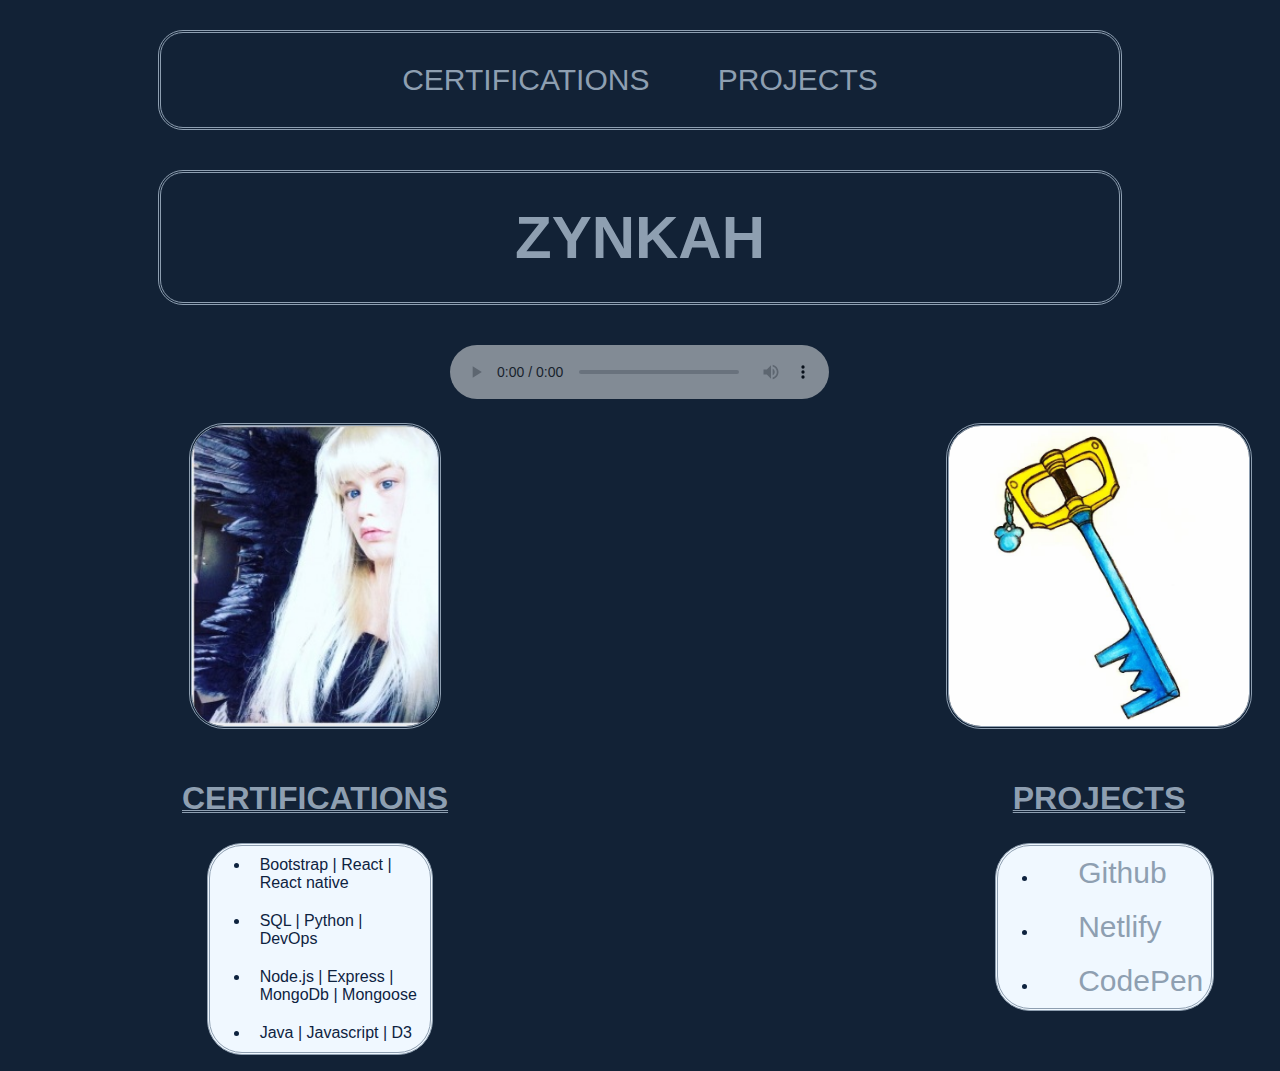
==== index.html @ e4938434 "small updates" ====
<!DOCTYPE html>
<html lang="en">

<head>
    <meta charset="utf-8" />
    <meta name="viewport" content="width=device-width, initaial-scale=1" />
    <title>Profile - Zynkah</title>
    <link rel="stylesheet" href="node_modules/bootstrap/dist/css/bootstrap.min.css" />
    <link rel="stylesheet" href="css/styles.css" />
    <link rel="stylesheet" href="node_modules/bootstrap-social/bootstrap-social.css" />
    <link rel="stylesheet" href="node_modules/font-awesome/css/font-awesome.min.css" />
    <link rel="stylesheet" href="../css/styles.css" />
</head>

<body>
    <header class="jumbotron jumbotron-fluid">
        <div class="container">
            <div class="row row-content">
                <div class="col-6 col-sm-3 col-md-2 align-self-center">
                    <a href="#aboutMe"> CERTIFICATIONS </a>
                    <a href="#interests"> PROJECTS </a>
                </div>
            </div>
        </div>
    </header>


    <section class="Zynkah">
        <h1>ZYNKAH</h1>
        <audio controls loop>
            <source src="../Profile/audio/Ends.mp3" />
            Your brwoser doesn ot support HTML5 audio. Here is a <a href="../audio/Ends.mp3">a link to the audio</a>
        </audio>
        <br />
    </section>
    <section class="aboutMe">
        <img src="./images/8609291.jpg" alt="sephiroth cosplay" height="300" ; />
        <h2 id="aboutMe">CERTIFICATIONS</h2>
        <ul>
            <li>
                Bootstrap | React | React native
            </li>
            <li>
                SQL | Python | DevOps
            </li>
            <li>
                Node.js | Express | MongoDb | Mongoose
            </li>
            <li>
                Java | Javascript | D3
            </li>
        </ul>
    </section>
    <section class="interests">
        <img src="./images/KH keyblade.jpg" alt="keyblade" height="300" />
        <h2 id="interests">PROJECTS</h2>
        <ul>
            <li>
               <a href="https://github.com/Zynkah">Github</a>
            </li>
            <li>
                <a href="https://app.netlify.com/teams/zynkah/overview">Netlify</a>
            </li>
            <li>
                <a href="https://codepen.io/Zynkah">CodePen</a>
            </li>
        </ul>
    </section>
</body>

</html>
---- css/styles.css ----
body {
  font-family: Verdana, Geneva, Tahoma, sans-serif;
  color: rgb(142, 159, 177);
  background-color: rgb(18, 34, 54);
}

.container {
  background-image: url("../Images/02.png");
  background-position: right;
  margin: 30px 150px;
  border-radius: 25px;
  text-align: center;
  border: double;
  padding: 30px;
}

a {
  color: rgb(142, 159, 177);
  font-size: 30px;
  text-decoration: none;
  padding: 30px;
}

a:hover {
  color: aliceblue;
}

h1 {
  background-image: url("../Images/02.png");
  background-position: right bottom;
  margin: 40px 150px;
  border-radius: 25px;
  padding: 30px;
  border: double;
  font-size: 60px;
}

audio {
  opacity: 0.5;
  width: 30%;
}

.Zynkah {
  text-align: center;
}

.aboutMe {
  float: left;
  text-align: center;
  padding-left: 10%;
}

.interests {
  float: right;
  text-align: center;
  padding-left: 10%;
}

img {
  display: inline-block;
  border: double;
  margin: 20px;
  border-radius: 35px;
}

h2 {
  font-size: 32px;
  text-decoration: underline double 1px;
}

ul {
  background-image: url("../Images/02.png");
  background-position: top right;
  margin-left: 20%;
  border: double;
  border-radius: 35px;
  width: 50%;
  background-color: aliceblue;
}

li {
  color: rgb(14, 35, 63);
  padding: 10px;
  text-align: left;
}
---- css/styles.css ----
body {
  font-family: Verdana, Geneva, Tahoma, sans-serif;
  color: rgb(142, 159, 177);
  background-color: rgb(18, 34, 54);
}

.container {
  background-image: url("../Images/02.png");
  background-position: right;
  margin: 30px 150px;
  border-radius: 25px;
  text-align: center;
  border: double;
  padding: 30px;
}

a {
  color: rgb(142, 159, 177);
  font-size: 30px;
  text-decoration: none;
  padding: 30px;
}

a:hover {
  color: aliceblue;
}

h1 {
  background-image: url("../Images/02.png");
  background-position: right bottom;
  margin: 40px 150px;
  border-radius: 25px;
  padding: 30px;
  border: double;
  font-size: 60px;
}

audio {
  opacity: 0.5;
  width: 30%;
}

.Zynkah {
  text-align: center;
}

.aboutMe {
  float: left;
  text-align: center;
  padding-left: 10%;
}

.interests {
  float: right;
  text-align: center;
  padding-left: 10%;
}

img {
  display: inline-block;
  border: double;
  margin: 20px;
  border-radius: 35px;
}

h2 {
  font-size: 32px;
  text-decoration: underline double 1px;
}

ul {
  background-image: url("../Images/02.png");
  background-position: top right;
  margin-left: 20%;
  border: double;
  border-radius: 35px;
  width: 50%;
  background-color: aliceblue;
}

li {
  color: rgb(14, 35, 63);
  padding: 10px;
  text-align: left;
}
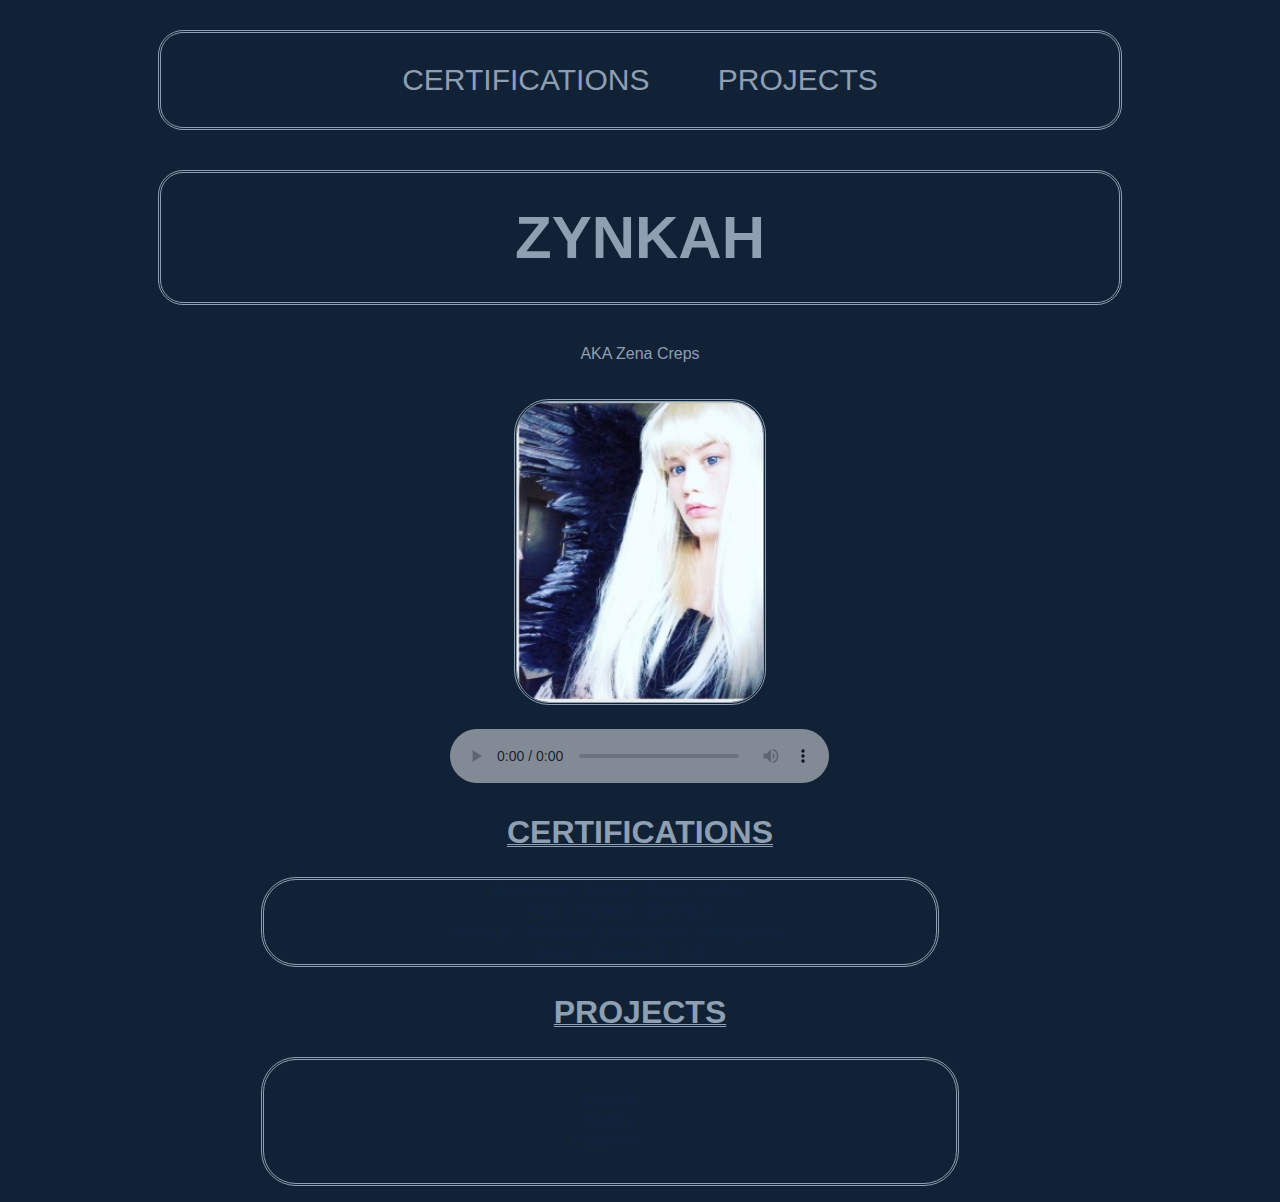
==== commit 7217b637: "Updates" ====
--- a/index.html
+++ b/index.html
@@ -17,8 +17,8 @@
         <div class="container">
             <div class="row row-content">
                 <div class="col-6 col-sm-3 col-md-2 align-self-center">
-                    <a href="#aboutMe"> CERTIFICATIONS </a>
-                    <a href="#interests"> PROJECTS </a>
+                    <a href="#certifications"> CERTIFICATIONS </a>
+                    <a href="#projects"> PROJECTS </a>
                 </div>
             </div>
         </div>
@@ -26,35 +26,39 @@
 
 
     <section class="Zynkah">
+        
         <h1>ZYNKAH</h1>
+        <p>AKA Zena Creps</p>
+        <img src="./images/8609291.jpg" alt="sephiroth cosplay" />
+        <br />
+
         <audio controls loop>
             <source src="../Profile/audio/Ends.mp3" />
-            Your brwoser doesn ot support HTML5 audio. Here is a <a href="../audio/Ends.mp3">a link to the audio</a>
+            Your brwoser does not support HTML5 audio. Here is a <a href="../audio/Ends.mp3">a link to the audio</a>
         </audio>
-        <br />
     </section>
-    <section class="aboutMe">
-        <img src="./images/8609291.jpg" alt="sephiroth cosplay" height="300" ; />
-        <h2 id="aboutMe">CERTIFICATIONS</h2>
+
+    <section class="certifications">
+        <h2 id="certifications">CERTIFICATIONS</h2>
         <ul>
             <li>
-                Bootstrap | React | React native
+               <a href="">Bootstrap | React | React native</a> 
             </li>
             <li>
-                SQL | Python | DevOps
+               <a href="">SQL | Python | DevOps</a> 
             </li>
             <li>
-                Node.js | Express | MongoDb | Mongoose
+                <a href="">Node.js | Express | MongoDb | Mongoose</a>
             </li>
             <li>
-                Java | Javascript | D3
+               <a href="">Java | Javascript | D3</a>
             </li>
         </ul>
     </section>
-    <section class="interests">
-        <img src="./images/KH keyblade.jpg" alt="keyblade" height="300" />
-        <h2 id="interests">PROJECTS</h2>
-        <ul>
+
+    <section class="projects">
+        <h2 id="projects">PROJECTS</h2>
+        <ul class="bottom_ul">
             <li>
                <a href="https://github.com/Zynkah">Github</a>
             </li>
@@ -66,6 +70,7 @@
             </li>
         </ul>
     </section>
+    
 </body>
 
 </html>--- a/css/styles.css
+++ b/css/styles.css
@@ -44,23 +44,21 @@
   text-align: center;
 }
 
-.aboutMe {
-  float: left;
+.certifications {
   text-align: center;
-  padding-left: 10%;
 }
 
-.interests {
-  float: right;
+.projects {
   text-align: center;
-  padding-left: 10%;
 }
+
 
 img {
   display: inline-block;
   border: double;
   margin: 20px;
   border-radius: 35px;
+  height: 300px;
 }
 
 h2 {
@@ -75,11 +73,21 @@
   border: double;
   border-radius: 35px;
   width: 50%;
-  background-color: aliceblue;
+  list-style-type: none;
 }
 
-li {
+.bottom_ul{
+  padding: 30px;
+  background-image: url("../Images/02.png");
+  background-position: center right;
+}
+
+li a {
   color: rgb(14, 35, 63);
-  padding: 10px;
-  text-align: left;
+  font-size: 18px;
+  text-decoration: none;  
 }
+
+li a:hover{
+  color:rgb(72, 39, 202);
+}
--- a/css/styles.css
+++ b/css/styles.css
@@ -44,23 +44,21 @@
   text-align: center;
 }
 
-.aboutMe {
-  float: left;
+.certifications {
   text-align: center;
-  padding-left: 10%;
 }
 
-.interests {
-  float: right;
+.projects {
   text-align: center;
-  padding-left: 10%;
 }
+
 
 img {
   display: inline-block;
   border: double;
   margin: 20px;
   border-radius: 35px;
+  height: 300px;
 }
 
 h2 {
@@ -75,11 +73,21 @@
   border: double;
   border-radius: 35px;
   width: 50%;
-  background-color: aliceblue;
+  list-style-type: none;
 }
 
-li {
+.bottom_ul{
+  padding: 30px;
+  background-image: url("../Images/02.png");
+  background-position: center right;
+}
+
+li a {
   color: rgb(14, 35, 63);
-  padding: 10px;
-  text-align: left;
+  font-size: 18px;
+  text-decoration: none;  
 }
+
+li a:hover{
+  color:rgb(72, 39, 202);
+}
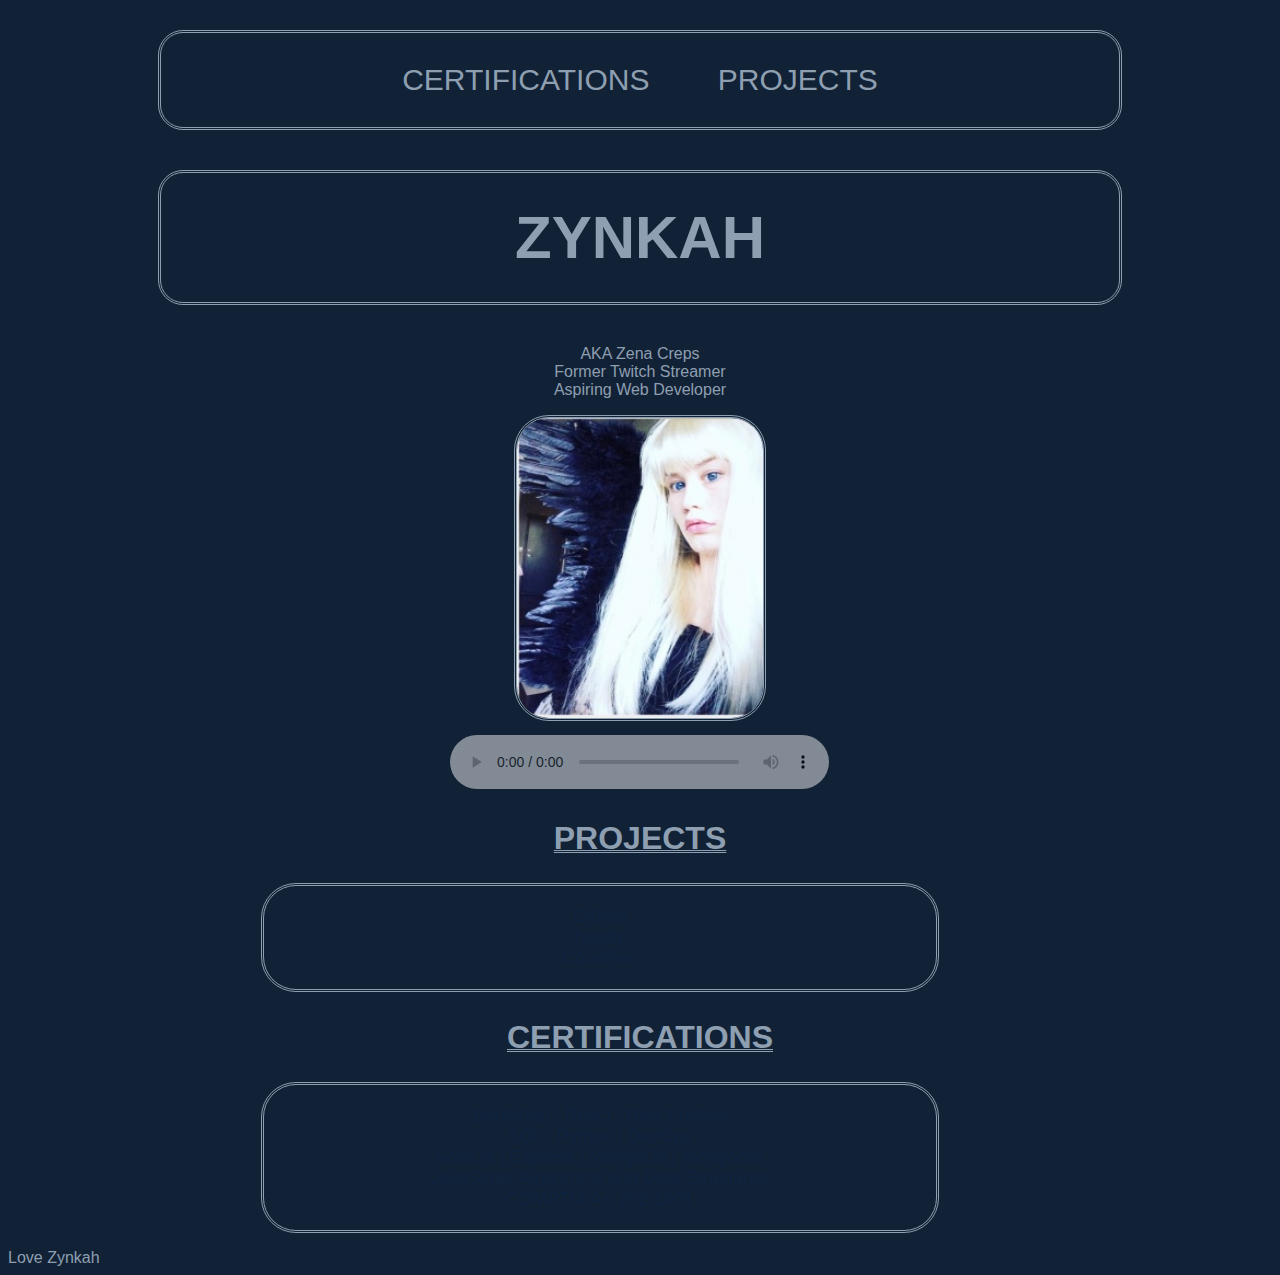
==== commit ca93f62d: "links added" ====
--- a/index.html
+++ b/index.html
@@ -28,7 +28,12 @@
     <section class="Zynkah">
         
         <h1>ZYNKAH</h1>
-        <p>AKA Zena Creps</p>
+        <p>AKA Zena Creps
+            <br />
+            Former Twitch Streamer
+            <br />
+            Aspiring Web Developer
+        </p>
         <img src="./images/8609291.jpg" alt="sephiroth cosplay" />
         <br />
 
@@ -38,27 +43,9 @@
         </audio>
     </section>
 
-    <section class="certifications">
-        <h2 id="certifications">CERTIFICATIONS</h2>
-        <ul>
-            <li>
-               <a href="">Bootstrap | React | React native</a> 
-            </li>
-            <li>
-               <a href="">SQL | Python | DevOps</a> 
-            </li>
-            <li>
-                <a href="">Node.js | Express | MongoDb | Mongoose</a>
-            </li>
-            <li>
-               <a href="">Java | Javascript | D3</a>
-            </li>
-        </ul>
-    </section>
-
     <section class="projects">
         <h2 id="projects">PROJECTS</h2>
-        <ul class="bottom_ul">
+        <ul class="top_ul">
             <li>
                <a href="https://github.com/Zynkah">Github</a>
             </li>
@@ -70,7 +57,29 @@
             </li>
         </ul>
     </section>
+
+    <section class="certifications">
+        <h2 id="certifications">CERTIFICATIONS</h2>
+        <ul>
+            <li>
+               <a href="https://learn.nucamp.co/mod/simplecertificate/view.php?id=1521&action=get" alt="front-end">Bootstrap | React | React native</a> 
+            </li>
+            <li>
+               <a href="https://learn.nucamp.co/mod/simplecertificate/view.php?id=5142&action=get" alt="back-end">SQL | Python | DevOps</a> 
+            </li>
+            <li>
+                <a href="">Node.js | Express | MongoDb | Mongoose</a>
+            </li>
+            <li>
+               <a href="https://www.freecodecamp.org/certification/zynkah/javascript-algorithms-and-data-structures">JavaScript Algorithms and Data Structures</a>
+            </li>
+            <li>
+                <a href="https://www.udemy.com/certificate/UC-4685c073-3371-43b1-b514-caee211b2c95/">COMPTIA A+ 202-1001</a>
+             </li>
+        </ul>
+    </section>
     
+    <footer>Love Zynkah</footer>
 </body>
 
 </html>--- a/css/styles.css
+++ b/css/styles.css
@@ -56,9 +56,9 @@
 img {
   display: inline-block;
   border: double;
-  margin: 20px;
   border-radius: 35px;
   height: 300px;
+  margin-bottom: 10px;
 }
 
 h2 {
@@ -68,18 +68,19 @@
 
 ul {
   background-image: url("../Images/02.png");
-  background-position: top right;
+  background-position: center right;
   margin-left: 20%;
   border: double;
   border-radius: 35px;
   width: 50%;
   list-style-type: none;
+  padding: 20px;
 }
 
-.bottom_ul{
-  padding: 30px;
+.top_ul{
   background-image: url("../Images/02.png");
-  background-position: center right;
+  background-position: top right;
+  padding: 20px;
 }
 
 li a {
--- a/css/styles.css
+++ b/css/styles.css
@@ -56,9 +56,9 @@
 img {
   display: inline-block;
   border: double;
-  margin: 20px;
   border-radius: 35px;
   height: 300px;
+  margin-bottom: 10px;
 }
 
 h2 {
@@ -68,18 +68,19 @@
 
 ul {
   background-image: url("../Images/02.png");
-  background-position: top right;
+  background-position: center right;
   margin-left: 20%;
   border: double;
   border-radius: 35px;
   width: 50%;
   list-style-type: none;
+  padding: 20px;
 }
 
-.bottom_ul{
-  padding: 30px;
+.top_ul{
   background-image: url("../Images/02.png");
-  background-position: center right;
+  background-position: top right;
+  padding: 20px;
 }
 
 li a {
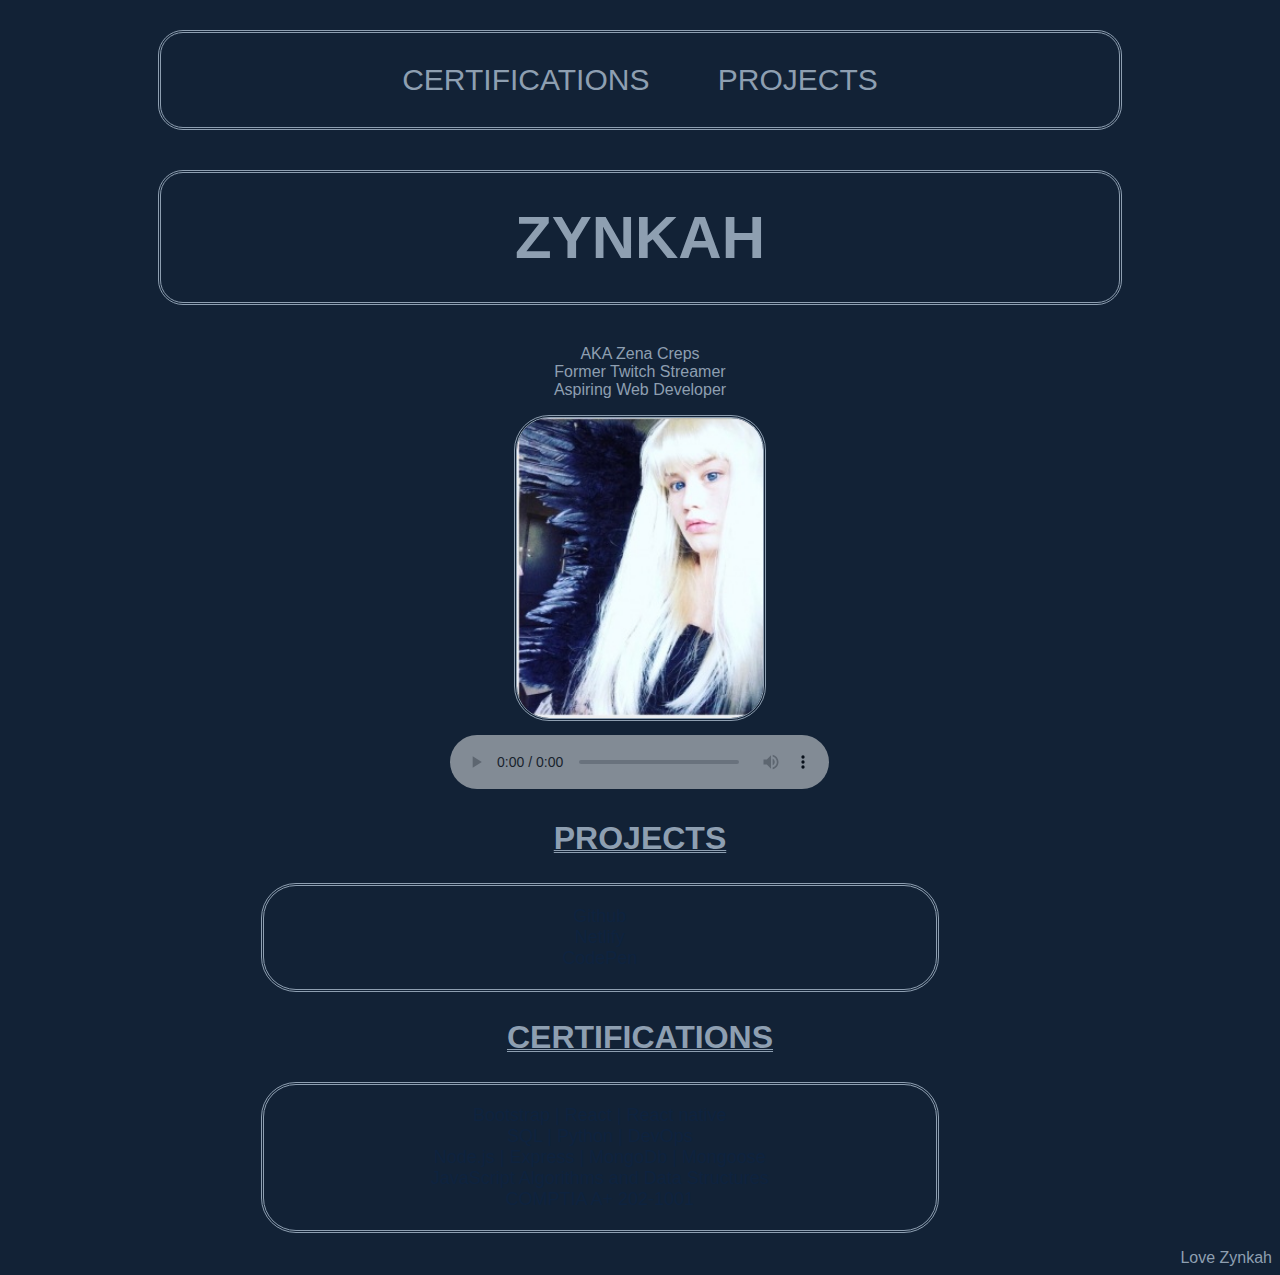
==== commit d2137887: "links updated" ====
--- a/index.html
+++ b/index.html
@@ -47,13 +47,13 @@
         <h2 id="projects">PROJECTS</h2>
         <ul class="top_ul">
             <li>
-               <a href="https://github.com/Zynkah">Github</a>
+               <a href="https://github.com/Zynkah" target="_blank">Github</a>
             </li>
             <li>
-                <a href="https://app.netlify.com/teams/zynkah/overview">Netlify</a>
+                <a href="https://app.netlify.com/teams/zynkah/overview" target="_blank">Netlify</a>
             </li>
             <li>
-                <a href="https://codepen.io/Zynkah">CodePen</a>
+                <a href="https://codepen.io/Zynkah" target="_blank">CodePen</a>
             </li>
         </ul>
     </section>
@@ -62,19 +62,19 @@
         <h2 id="certifications">CERTIFICATIONS</h2>
         <ul>
             <li>
-               <a href="https://learn.nucamp.co/mod/simplecertificate/view.php?id=1521&action=get" alt="front-end">Bootstrap | React | React native</a> 
+               <a href="https://learn.nucamp.co/mod/simplecertificate/view.php?id=1521&action=get" target="_blank" alt="front-end">Bootstrap | React | React native</a> 
             </li>
             <li>
-               <a href="https://learn.nucamp.co/mod/simplecertificate/view.php?id=5142&action=get" alt="back-end">SQL | Python | DevOps</a> 
+               <a href="https://learn.nucamp.co/mod/simplecertificate/view.php?id=5142&action=get" target="_blank" alt="back-end">SQL | Python | DevOps</a> 
             </li>
             <li>
-                <a href="">Node.js | Express | MongoDb | Mongoose</a>
+                <a href="" alt="mern" target="_blank">Node.js | Express | MongoDb | Mongoose</a>
             </li>
             <li>
-               <a href="https://www.freecodecamp.org/certification/zynkah/javascript-algorithms-and-data-structures">JavaScript Algorithms and Data Structures</a>
+               <a href="https://www.freecodecamp.org/certification/zynkah/javascript-algorithms-and-data-structures" target="_blank" alt="javascript">JavaScript Algorithms and Data Structures</a>
             </li>
             <li>
-                <a href="https://www.udemy.com/certificate/UC-4685c073-3371-43b1-b514-caee211b2c95/">COMPTIA A+ 202-1001</a>
+                <a href="https://www.udemy.com/certificate/UC-4685c073-3371-43b1-b514-caee211b2c95/" target="_blank" alt="comptia">COMPTIA A+ 202-1001</a>
              </li>
         </ul>
     </section>
--- a/css/styles.css
+++ b/css/styles.css
@@ -92,3 +92,7 @@
 li a:hover{
   color:rgb(72, 39, 202);
 }
+
+footer {
+  text-align: right;
+}--- a/css/styles.css
+++ b/css/styles.css
@@ -92,3 +92,7 @@
 li a:hover{
   color:rgb(72, 39, 202);
 }
+
+footer {
+  text-align: right;
+}